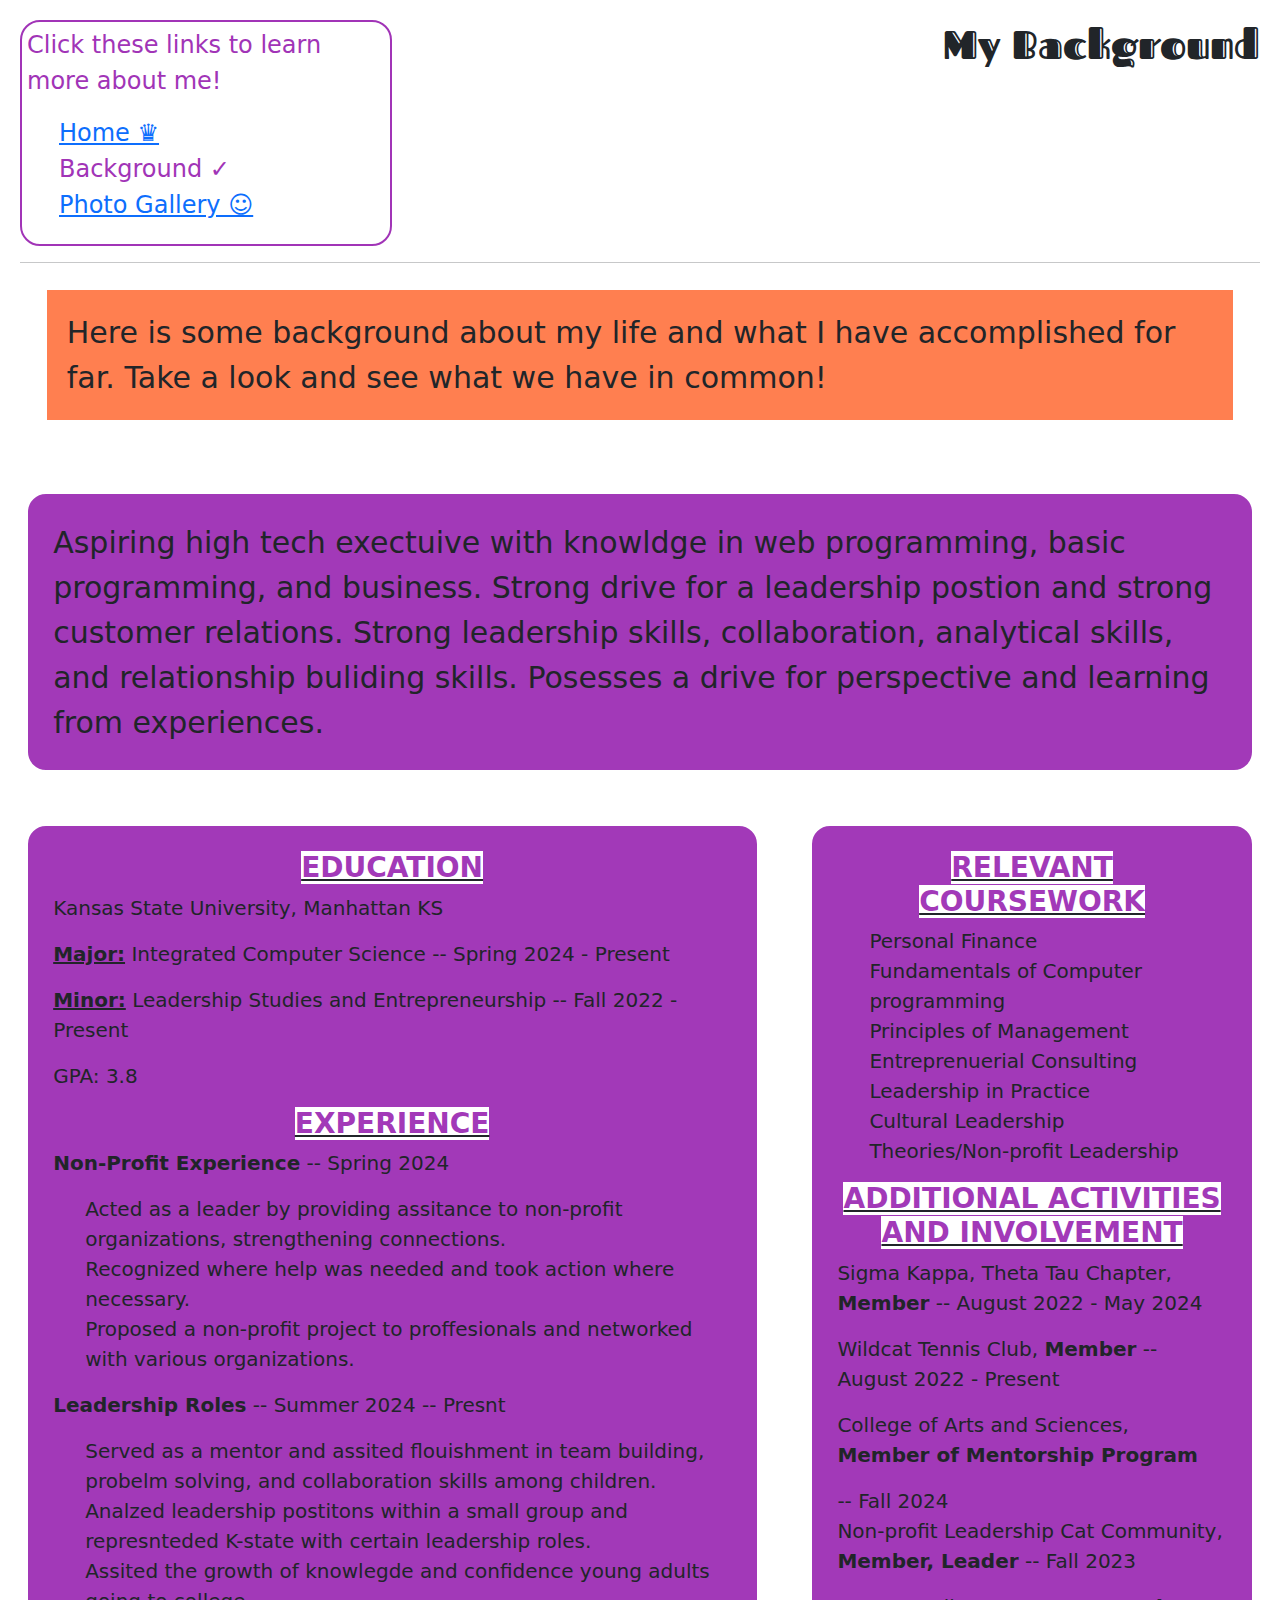
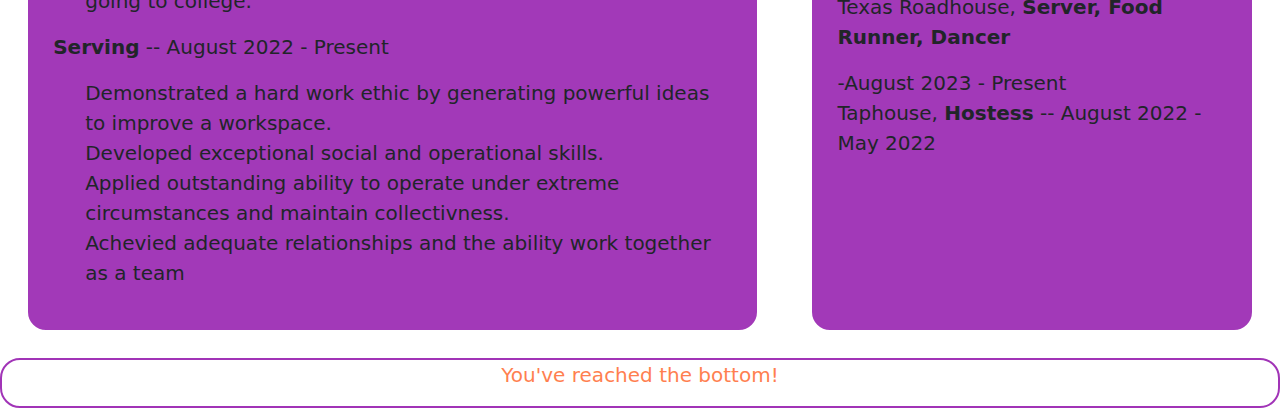
==== website/background.html @ c06571d9 "Update background.html" ====
<!DOCTYPE html>
<html lang="en">
  <head>
    <meta name="viewport" content="width=device-width initial-scale=1">
    <meta charset="UTF-8">
    <title>Resume</title>
    <link rel="stylesheet" href="/website/style.css" type="text/css">
    <link href="https://fonts.googleapis.com/css2?family=Fascinate+Inline&display=swap" rel="stylesheet" type="text/css">
    <link href="https://cdn.jsdelivr.net/npm/bootstrap@5.3.3/dist/css/bootstrap.min.css" rel="stylesheet" integrity="sha384-QWTKZyjpPEjISv5WaRU9OFeRpok6YctnYmDr5pNlyT2bRjXh0JMhjY6hW+ALEwIH" crossorigin="anonymous">
  </head>
  <body>
    <header>
      <h1>My Background</h1>
      <script src="https://cdn.jsdelivr.net/npm/bootstrap@5.3.3/dist/js/bootstrap.bundle.min.js" integrity="sha384-YvpcrYf0tY3lHB60NNkmXc5s9fDVZLESaAA55NDzOxhy9GkcIdslK1eN7N6jIeHz" crossorigin="anonymous"></script>
      <nav class="box">
        <p class="center2">Click these links to learn more about me!</p>
        <ul>
          <li><a href="/index.html"> Home ♛ </a></li>
          <li>Background ✓</li>
          <li><a href="/website/photogallery.html"> Photo Gallery ☺ </a></li>
        </ul>
      </nav>

      <hr>

      <p class="section">Here is some background about my life and what I have accomplished for far. Take a look and see what we have in common!</p>
    </header>
    <main>
      <p class="background-paragraph">Aspiring high tech exectuive with knowldge in web programming, basic programming, and business. Strong drive for a leadership postion and strong customer relations. Strong leadership skills, collaboration, analytical skills, and relationship buliding skills. Posesses a drive for perspective and learning from experiences.</p>
      <section class="direction">
        <div id="left">
          <h3 class="center"> <b> <u><span>EDUCATION</span></u> </b> </h3>

          <p> Kansas State University, Manhattan KS
          <p><b><u>Major:</u></b> Integrated Computer Science -- Spring 2024 - Present</p>
          <p><b><u>Minor:</u></b> Leadership Studies and Entrepreneurship -- Fall 2022 - Present</p>
          <p> GPA: 3.8</p>

          <h3 class="center"> <b> <u><span>EXPERIENCE</span></u> </b> </h3>
          <p><b>Non-Profit Experience</b> -- Spring 2024<p>
          <ul>
            <li> Acted as a leader by providing assitance to non-profit organizations, strengthening connections.</li>
            <li> Recognized where help was needed and took action where necessary.</li>
            <li> Proposed a non-profit project to proffesionals and networked with various organizations.</li>
          </ul>
          <p><b>Leadership Roles</b> -- Summer 2024 -- Presnt<p>
          <ul>
            <li>Served as a mentor and assited flouishment in team building, probelm solving, and collaboration skills among children.</li>
            <li>Analzed leadership postitons within a small group and represnteded K-state with certain leadership roles.</li>
            <li>Assited the growth of knowlegde and confidence young adults going to college.
          </ul>
          <p><b>Serving</b> -- August 2022 - Present</p>
          <ul>
            <li>Demonstrated a hard work ethic by generating powerful ideas to improve a workspace.</li>
            <li>Developed exceptional social and operational skills.</li>
            <li>Applied outstanding ability to operate under extreme circumstances and maintain collectivness.</li>
            <li>Achevied adequate relationships and the ability work together as a team</li>
          </ul>
        </div>
        <div id="right">
          <h3 class="center"> <b> <u><span>RELEVANT COURSEWORK</span></u> </b> </h3>
          <ul>
            <li>Personal Finance</li>
            <li>Fundamentals of Computer programming</li>
            <li>Principles of Management</li>
            <li>Entreprenuerial Consulting</li>
            <li>Leadership in Practice</li>
            <li>Cultural Leadership</li>
            <li>Theories/Non-profit Leadership</li>
          </ul>
          <h3 class="center"> <b> <u><span>ADDITIONAL ACTIVITIES AND INVOLVEMENT</span></u> </b> </h3>
          <p> Sigma Kappa, Theta Tau Chapter, <b>Member</b> -- August 2022 - May 2024
          <p> Wildcat Tennis Club, <b>Member</b> -- August 2022 - Present
          <p> College of Arts and Sciences, <b>Member of Mentorship Program</b></p> -- Fall 2024
          <p> Non-profit Leadership Cat Community, <b>Member, Leader</b> -- Fall 2023
          <p> Texas Roadhouse, <b>Server, Food Runner, Dancer</b></p> -August 2023 - Present
          <p> Taphouse, <b>Hostess</b> -- August 2022 - May 2022 
        </div>
      </section>
    </main>
    <footer>
      <p>You've reached the bottom!</p>
    </footer>
  </body>
</html>
---- website/style.css ----
body {
  background-color: rgb(212, 133, 236);
  color: white;
  margin: 2px; 
}

ul {
  list-style-type: none;
}

.fontsize {
  font-size: 40px;
}

.box {
  background-color: white;
  border: 2px solid rgb(161, 52, 183);
  color: rgb(161, 52, 183);
  width: 30%;
  border-radius: 20px;
  padding: 5px;

}

h1 {
  text-align: center;
  font-family: 'Fascinate Inline';
  float: right;
}

header {
  padding: 20px;
  font-size: 1.5rem;
}

div {
  box-sizing:border-box;
  border: 2px solid white;
  border-radius: 20px;
  margin: 2%;
  padding: 10px;

}
.center {
  text-align: center;
}

#gallery {
  margin: 2%;
  display: flex;
  flex-wrap: wrap;
  justify-content: space-between;
  align-items: flex-start;
}

img {
  width: 200px;
  height: 250px;
  border: 2px solid white;
}

.section {
  background-color: coral;
  border: 2px solid white;
  flex-grow: 1;
  margin: 2%;
  padding: 20px;
  font-size: 30px;
}

#left {
  box-sizing:border-box;
  background-color: rgb(162, 57, 184);
  padding: 2%;
}

#right {
  box-sizing:border-box;
  background-color: rgb(162, 57, 184);
  margin-left: 2%;
  padding: 2%;

}

footer {
  clear: both;
  background-color: white;
  color: coral;
  border-radius: 20px;
  text-align: center;
  height: auto;
  font-size: 20px;
  border: 2px solid rgb(161, 52, 183);
}

span {
 background-color: white;
 color: rgb(162, 57, 184);
}

.background-paragraph {
  background-color: rgb(162, 57, 184);
  border: 2px solid white;
  border-radius: 20px;
  margin: 2%;
  padding: 2%;
  font-size: 30px;
}

div.transition-photo {
  color: white;
  background-color: rgb(161, 52, 183);
  border: 2px dashed white;
  text-align: center;
  float:left;
  flex-grow: 1;
  width: 250px;
  margin-right: 0 0 2% 2%;
  transition: background-color 1s ease;
}

div.transition-photo:hover {
  background-color: rgb(242, 137, 147);
}

.transition-photo > p {
  padding: 1px;
  margin: 4px;
  color: white;
}

button {
  color: white;
  font-size: 30px;
  border-radius: 20px;
  background-color: coral;
}

#opening {
  font-size: 30px;
  border: 2px solid rgb(161, 52, 183);
  border-radius: 20px;
  font-family: "Zilla Slab";
  padding: 40px;
  margin: 2%;
  color: rgb(161, 52, 183);
  background-color: white;
}


@media (max-width: 992px) {
  header, nav main{
    font-size: 40px;
    display: flex;
    flex-direction: column;
  }
  .box {
    width: 100%;
    font-size: 25px;
  }
  .center2 {
    text-align: center;
  }
  .direction {
    display: flex;
    flex-direction: column;
    font-size: 30px;
  }
}
  
@media (min-width: 992px) {
  h4 {
    float: right;
  }
  .direction {
    display: flex;
    flex-direction: row;
    font-size: 20px;
  }
}

@media (max-width: 800px) {
  body {
    background-color: navy;
  }
  .section {
    background-color: coral;
  }
  .background-paragraph {
    background-color: coral;
  }
  .box {
    background-color: white;
    border: 2px solid coral;
    color: navy;
  }
  footer {
    background-color: white;
    color: navy;
  }
  #left {
    background-color: rgb(126, 205, 231);
    color: navy;
  }
  #right {
    background-color: rgb(126, 205, 231);
    color: navy;
  }
  span {
    color: navy
  }
  
  div.transition-photo {
    background-color: rgb(126, 205, 231);
  }

  div.transition-photo:hover {
    background-color: rgb(69, 247, 211);
  }

  .transition-photo > p {
    color: navy;
  }
}
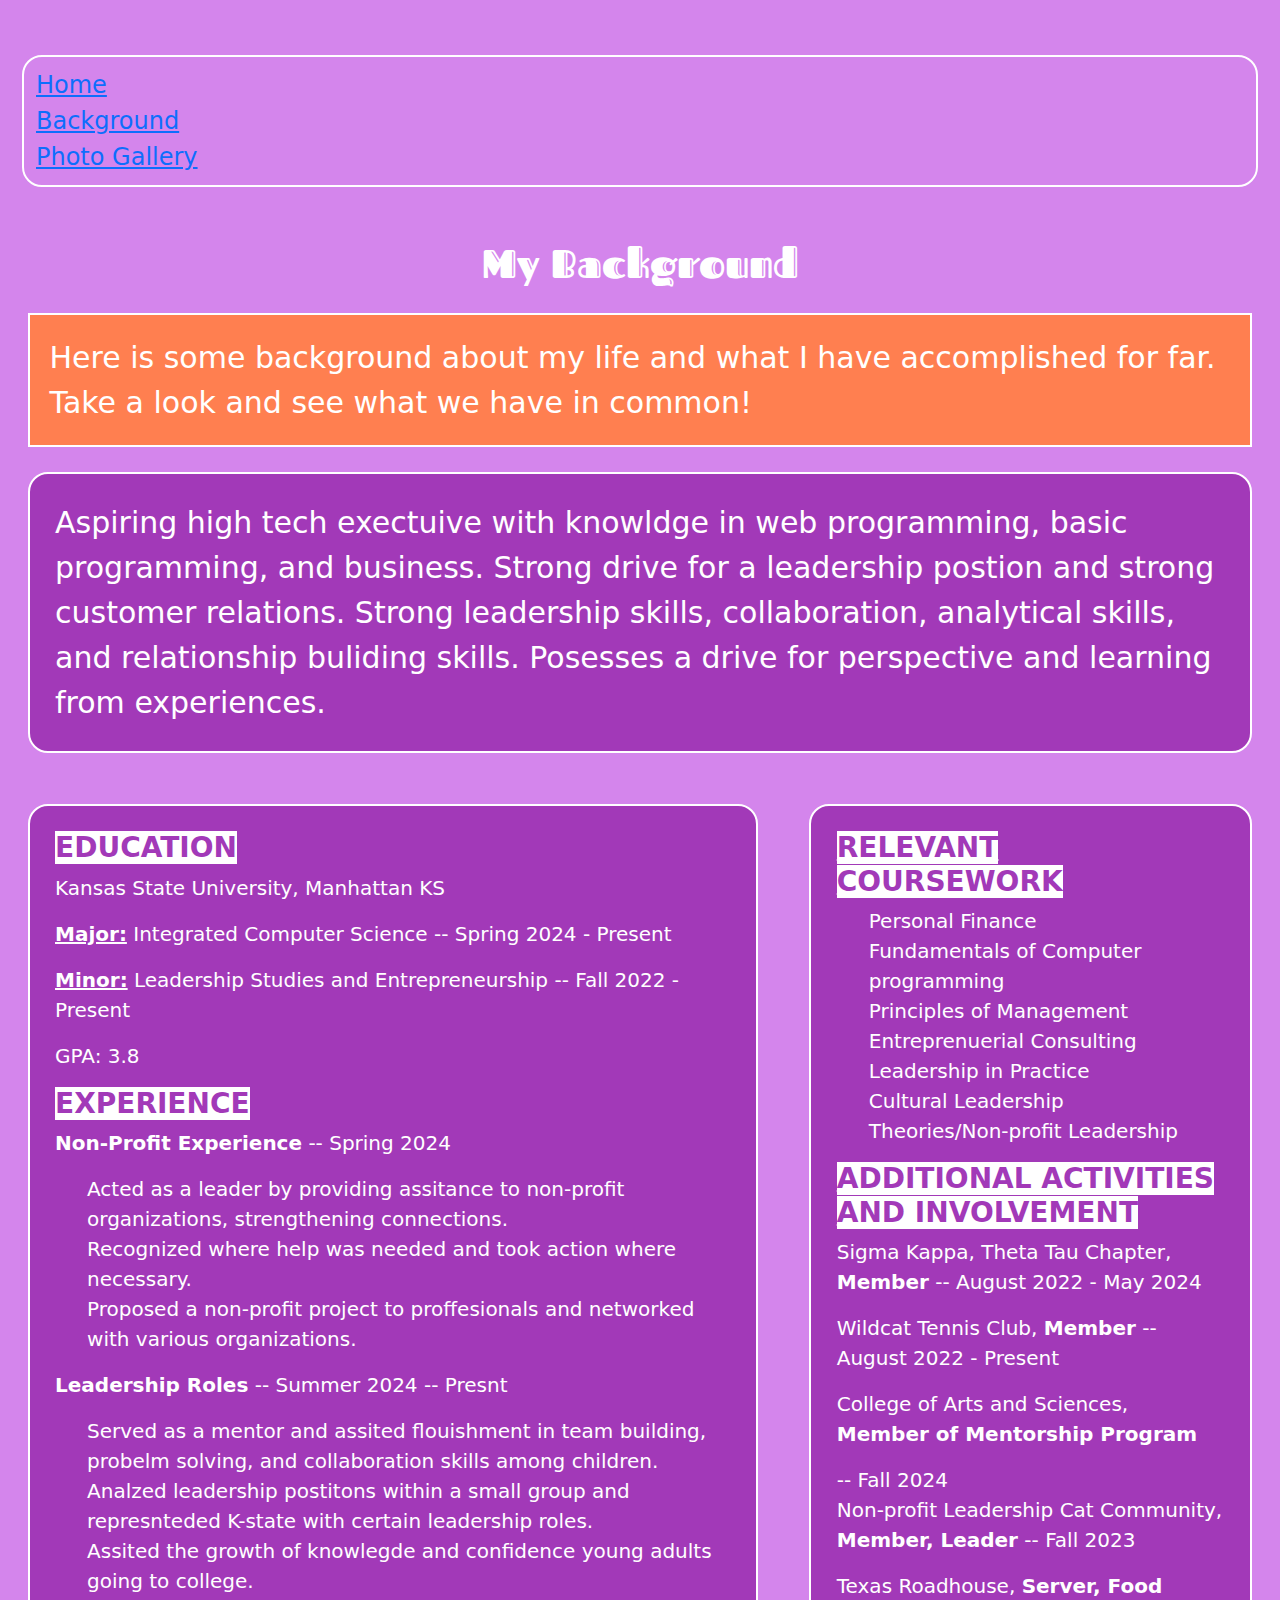
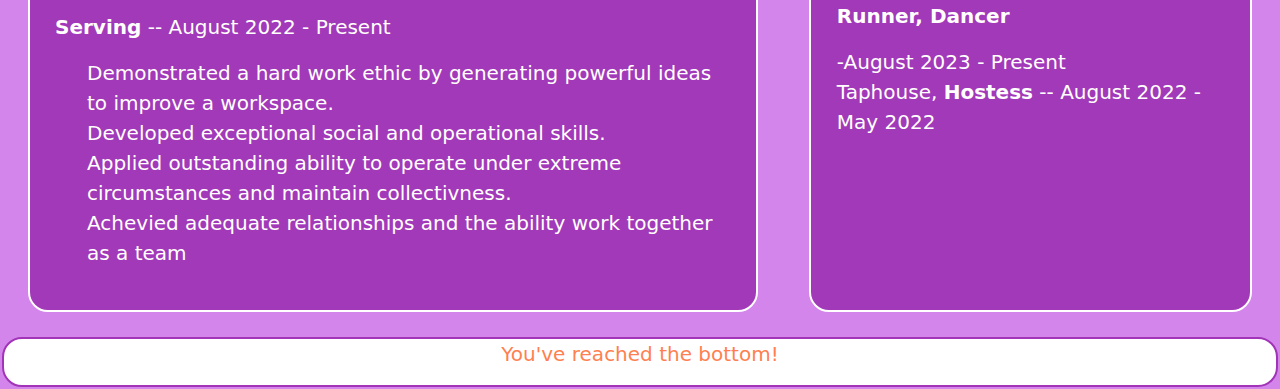
==== commit 3b1bab51: "Update background.html" ====
--- a/website/background.html
+++ b/website/background.html
@@ -4,29 +4,30 @@
     <meta name="viewport" content="width=device-width initial-scale=1">
     <meta charset="UTF-8">
     <title>Resume</title>
-    <link rel="stylesheet" href="/website/style.css" type="text/css">
     <link href="https://fonts.googleapis.com/css2?family=Fascinate+Inline&display=swap" rel="stylesheet" type="text/css">
     <link href="https://cdn.jsdelivr.net/npm/bootstrap@5.3.3/dist/css/bootstrap.min.css" rel="stylesheet" integrity="sha384-QWTKZyjpPEjISv5WaRU9OFeRpok6YctnYmDr5pNlyT2bRjXh0JMhjY6hW+ALEwIH" crossorigin="anonymous">
+    <link rel="stylesheet" href="/website/style.css" type="text/css">
   </head>
   <body>
     <header>
-      <h1>My Background</h1>
-      <script src="https://cdn.jsdelivr.net/npm/bootstrap@5.3.3/dist/js/bootstrap.bundle.min.js" integrity="sha384-YvpcrYf0tY3lHB60NNkmXc5s9fDVZLESaAA55NDzOxhy9GkcIdslK1eN7N6jIeHz" crossorigin="anonymous"></script>
-      <nav class="box">
-        <p class="center2">Click these links to learn more about me!</p>
-        <ul>
-          <li><a href="/index.html"> Home ♛ </a></li>
-          <li>Background ✓</li>
-          <li><a href="/website/photogallery.html"> Photo Gallery ☺ </a></li>
-        </ul>
+     <nav class="navbar navbar-default">
+        <div class="container-fluid">
+          <ul class="nav navbar-nav">
+            <li><a href="/index.html">Home</a></li>
+            <li class="active"><a href="/website/background.html">Background</a></li>
+            <li><a href="/website/photogallery.html">Photo Gallery</a></li>
+          </ul>
+        </div>
       </nav>
-
-      <hr>
-
-      <p class="section">Here is some background about my life and what I have accomplished for far. Take a look and see what we have in common!</p>
     </header>
+    
     <main>
-      <p class="background-paragraph">Aspiring high tech exectuive with knowldge in web programming, basic programming, and business. Strong drive for a leadership postion and strong customer relations. Strong leadership skills, collaboration, analytical skills, and relationship buliding skills. Posesses a drive for perspective and learning from experiences.</p>
+      <section>
+        <h1>My Background</h1>
+        <p class="section">Here is some background about my life and what I have accomplished for far. Take a look and see what we have in common!</p>
+        <p class="background-paragraph">Aspiring high tech exectuive with knowldge in web programming, basic programming, and business. Strong drive for a leadership postion and strong customer relations. Strong leadership skills, collaboration, analytical skills, and relationship buliding skills. Posesses a drive for perspective and learning from experiences.</p>
+      </section>
+  
       <section class="direction">
         <div id="left">
           <h3 class="center"> <b> <u><span>EDUCATION</span></u> </b> </h3>
@@ -81,5 +82,6 @@
     <footer>
       <p>You've reached the bottom!</p>
     </footer>
+  <script src="https://cdn.jsdelivr.net/npm/bootstrap@5.3.3/dist/js/bootstrap.bundle.min.js" integrity="sha384-YvpcrYf0tY3lHB60NNkmXc5s9fDVZLESaAA55NDzOxhy9GkcIdslK1eN7N6jIeHz" crossorigin="anonymous"></script>
   </body>
 </html>
--- a/website/style.css
+++ b/website/style.css
@@ -12,20 +12,9 @@
   font-size: 40px;
 }
 
-.box {
-  background-color: white;
-  border: 2px solid rgb(161, 52, 183);
-  color: rgb(161, 52, 183);
-  width: 30%;
-  border-radius: 20px;
-  padding: 5px;
-
-}
-
 h1 {
   text-align: center;
   font-family: 'Fascinate Inline';
-  float: right;
 }
 
 header {
@@ -40,9 +29,6 @@
   margin: 2%;
   padding: 10px;
 
-}
-.center {
-  text-align: center;
 }
 
 #gallery {
@@ -129,13 +115,6 @@
   color: white;
 }
 
-button {
-  color: white;
-  font-size: 30px;
-  border-radius: 20px;
-  background-color: coral;
-}
-
 #opening {
   font-size: 30px;
   border: 2px solid rgb(161, 52, 183);
@@ -149,7 +128,7 @@
 
 
 @media (max-width: 992px) {
-  header, nav main{
+  header, main{
     font-size: 40px;
     display: flex;
     flex-direction: column;
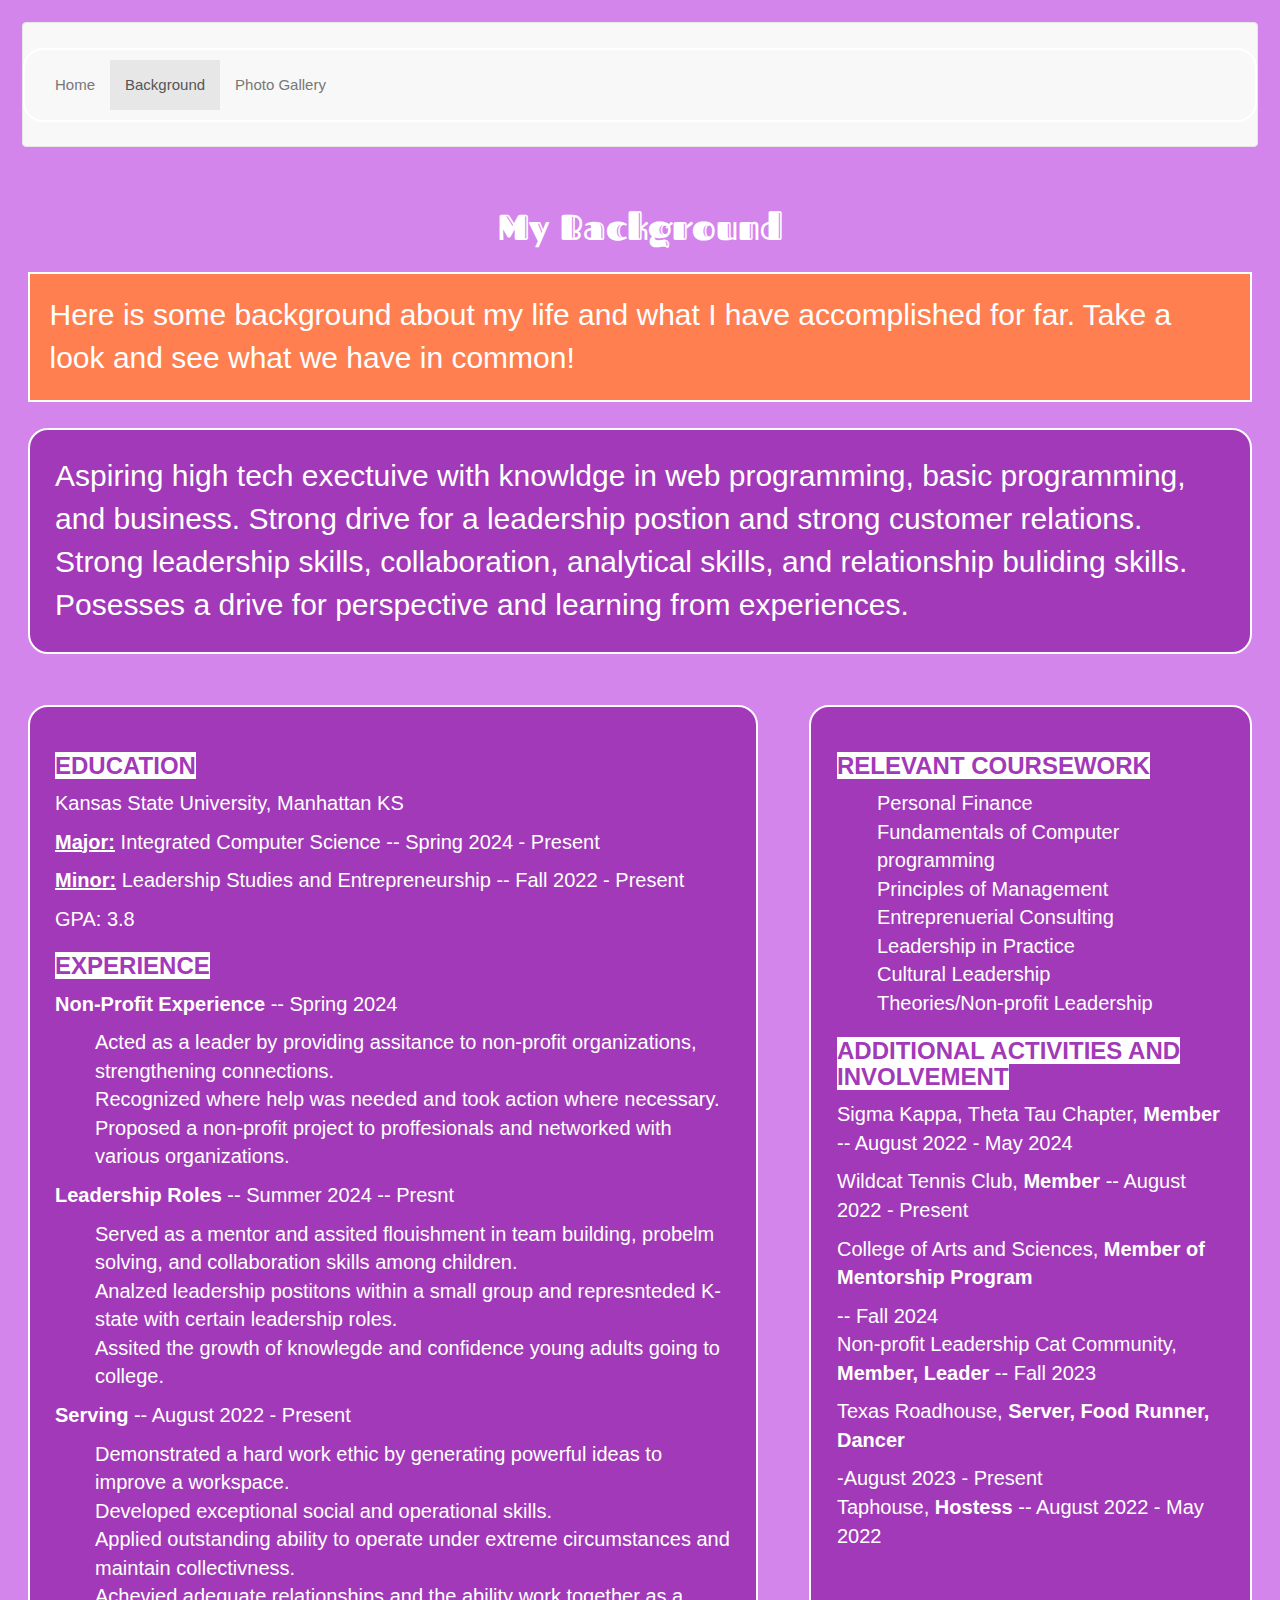
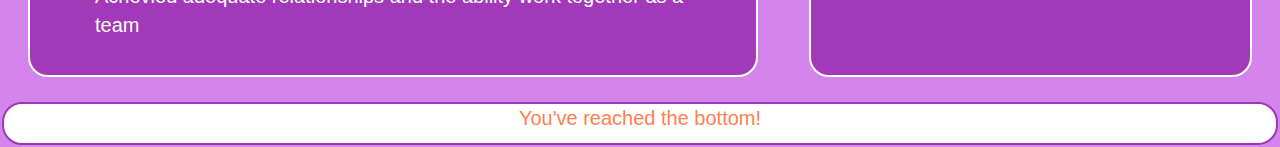
==== commit 6c983a0e: "Update background.html" ====
--- a/website/background.html
+++ b/website/background.html
@@ -5,8 +5,10 @@
     <meta charset="UTF-8">
     <title>Resume</title>
     <link href="https://fonts.googleapis.com/css2?family=Fascinate+Inline&display=swap" rel="stylesheet" type="text/css">
-    <link href="https://cdn.jsdelivr.net/npm/bootstrap@5.3.3/dist/css/bootstrap.min.css" rel="stylesheet" integrity="sha384-QWTKZyjpPEjISv5WaRU9OFeRpok6YctnYmDr5pNlyT2bRjXh0JMhjY6hW+ALEwIH" crossorigin="anonymous">
+    <link rel="stylesheet" href="https://maxcdn.bootstrapcdn.com/bootstrap/3.4.1/css/bootstrap.min.css">
     <link rel="stylesheet" href="/website/style.css" type="text/css">
+    <script src="https://ajax.googleapis.com/ajax/libs/jquery/3.7.1/jquery.min.js"></script>
+    <script src="https://maxcdn.bootstrapcdn.com/bootstrap/3.4.1/js/bootstrap.min.js"></script>
   </head>
   <body>
     <header>
@@ -82,6 +84,5 @@
     <footer>
       <p>You've reached the bottom!</p>
     </footer>
-  <script src="https://cdn.jsdelivr.net/npm/bootstrap@5.3.3/dist/js/bootstrap.bundle.min.js" integrity="sha384-YvpcrYf0tY3lHB60NNkmXc5s9fDVZLESaAA55NDzOxhy9GkcIdslK1eN7N6jIeHz" crossorigin="anonymous"></script>
   </body>
 </html>
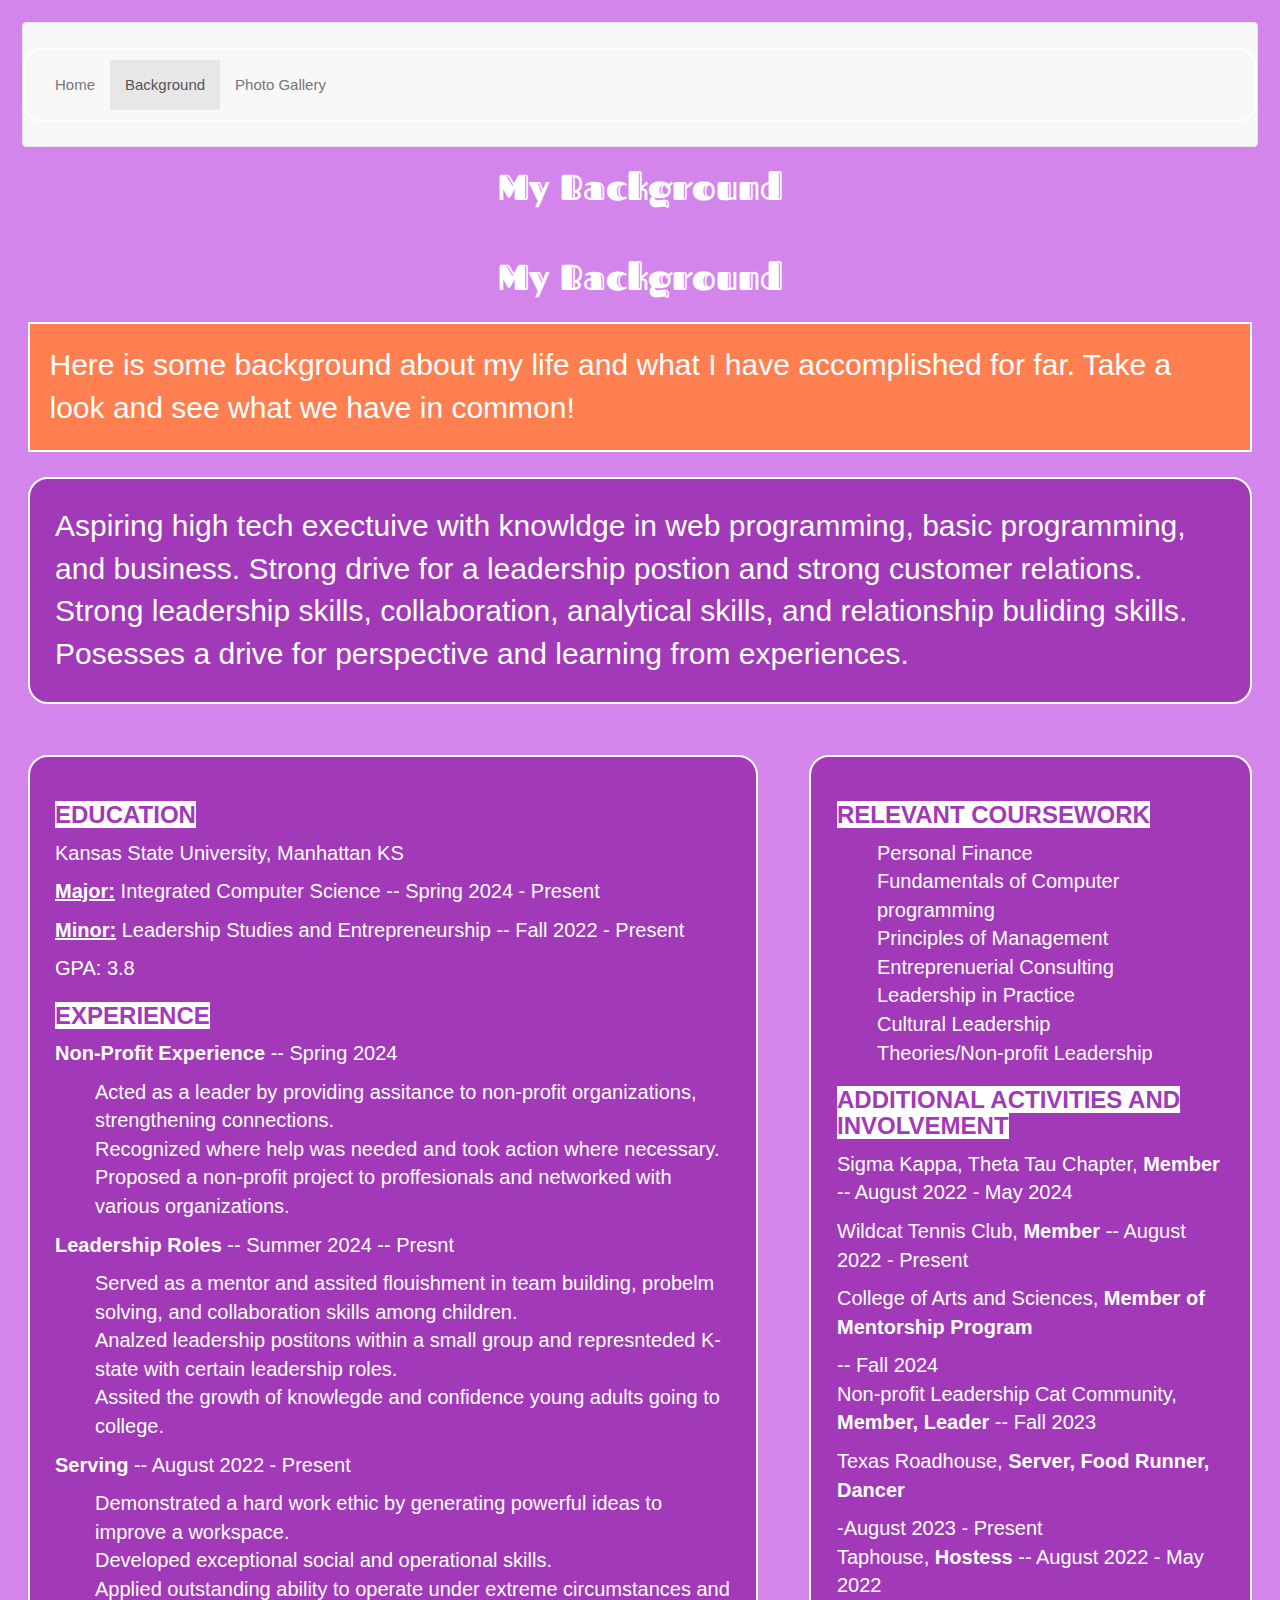
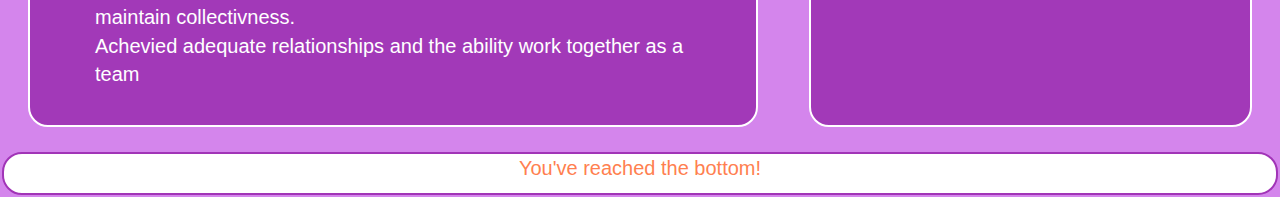
==== commit 8bd7041b: "Update background.html" ====
--- a/website/background.html
+++ b/website/background.html
@@ -21,6 +21,7 @@
           </ul>
         </div>
       </nav>
+      <h1>My Background</h1>
     </header>
     
     <main>
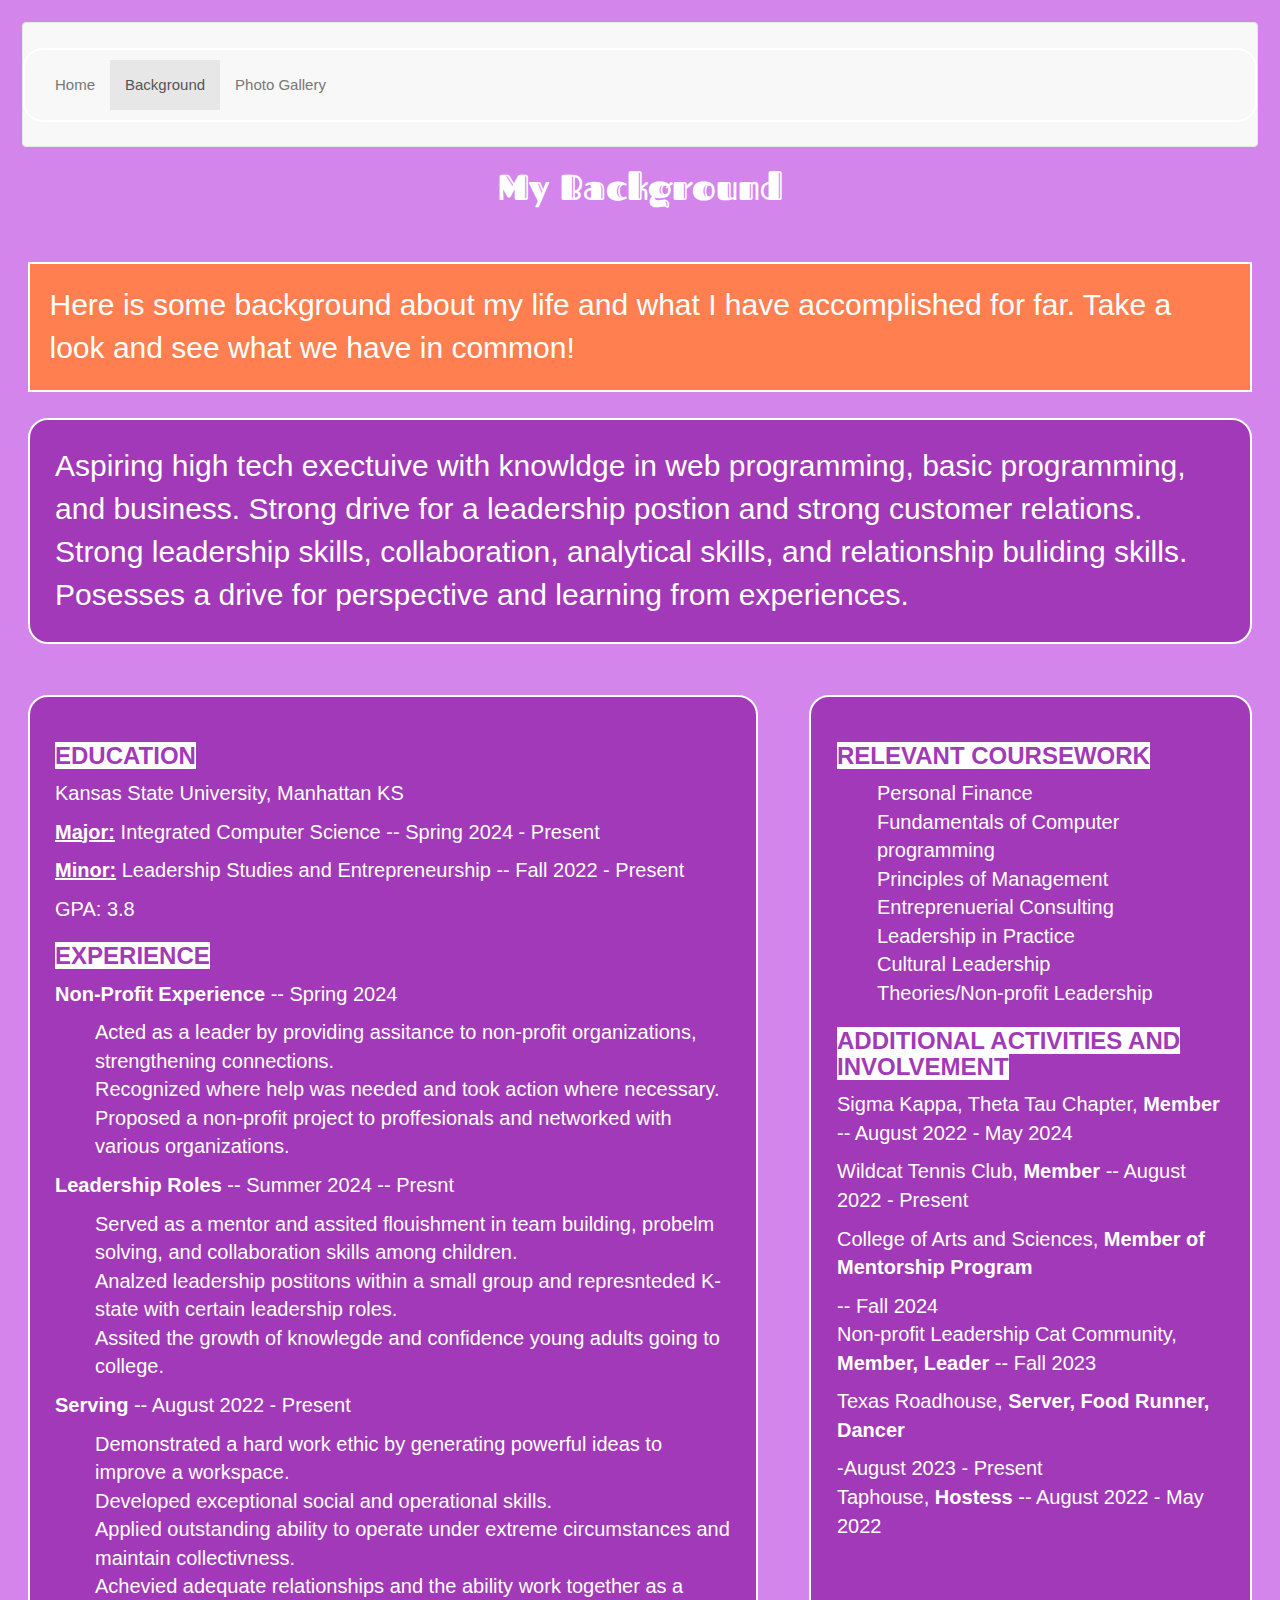
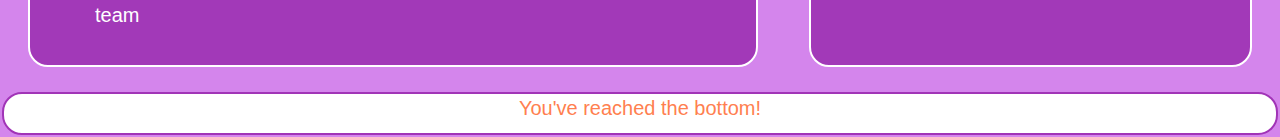
==== commit 7dd1ae3d: "Update background.html" ====
--- a/website/background.html
+++ b/website/background.html
@@ -26,7 +26,6 @@
     
     <main>
       <section>
-        <h1>My Background</h1>
         <p class="section">Here is some background about my life and what I have accomplished for far. Take a look and see what we have in common!</p>
         <p class="background-paragraph">Aspiring high tech exectuive with knowldge in web programming, basic programming, and business. Strong drive for a leadership postion and strong customer relations. Strong leadership skills, collaboration, analytical skills, and relationship buliding skills. Posesses a drive for perspective and learning from experiences.</p>
       </section>
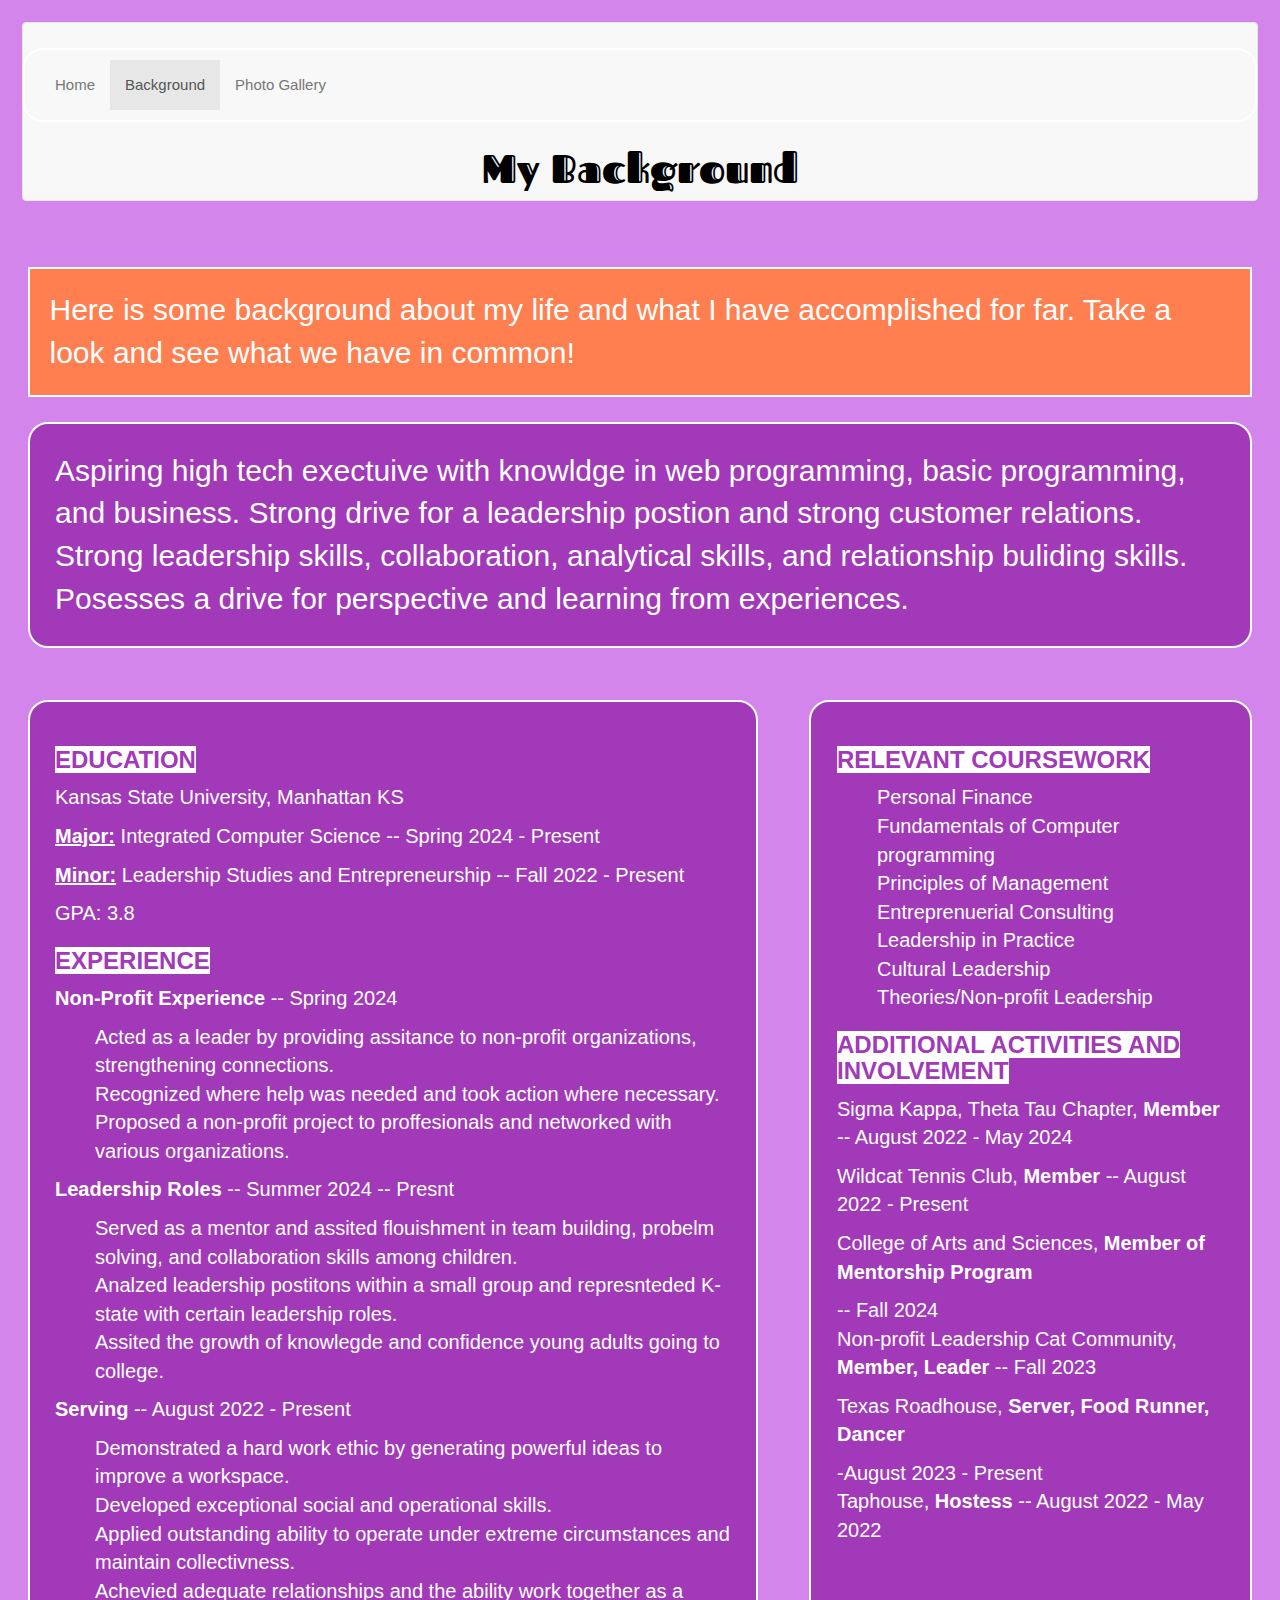
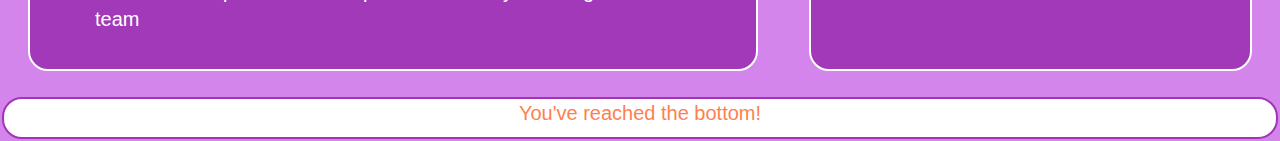
==== commit e0dde637: "Update background.html" ====
--- a/website/background.html
+++ b/website/background.html
@@ -20,8 +20,8 @@
             <li><a href="/website/photogallery.html">Photo Gallery</a></li>
           </ul>
         </div>
+       <h1>My Background</h1>
       </nav>
-      <h1>My Background</h1>
     </header>
     
     <main>
--- a/website/style.css
+++ b/website/style.css
@@ -14,6 +14,8 @@
 
 h1 {
   text-align: center;
+  color: black;
+  font-size: 40px;
   font-family: 'Fascinate Inline';
 }
 
